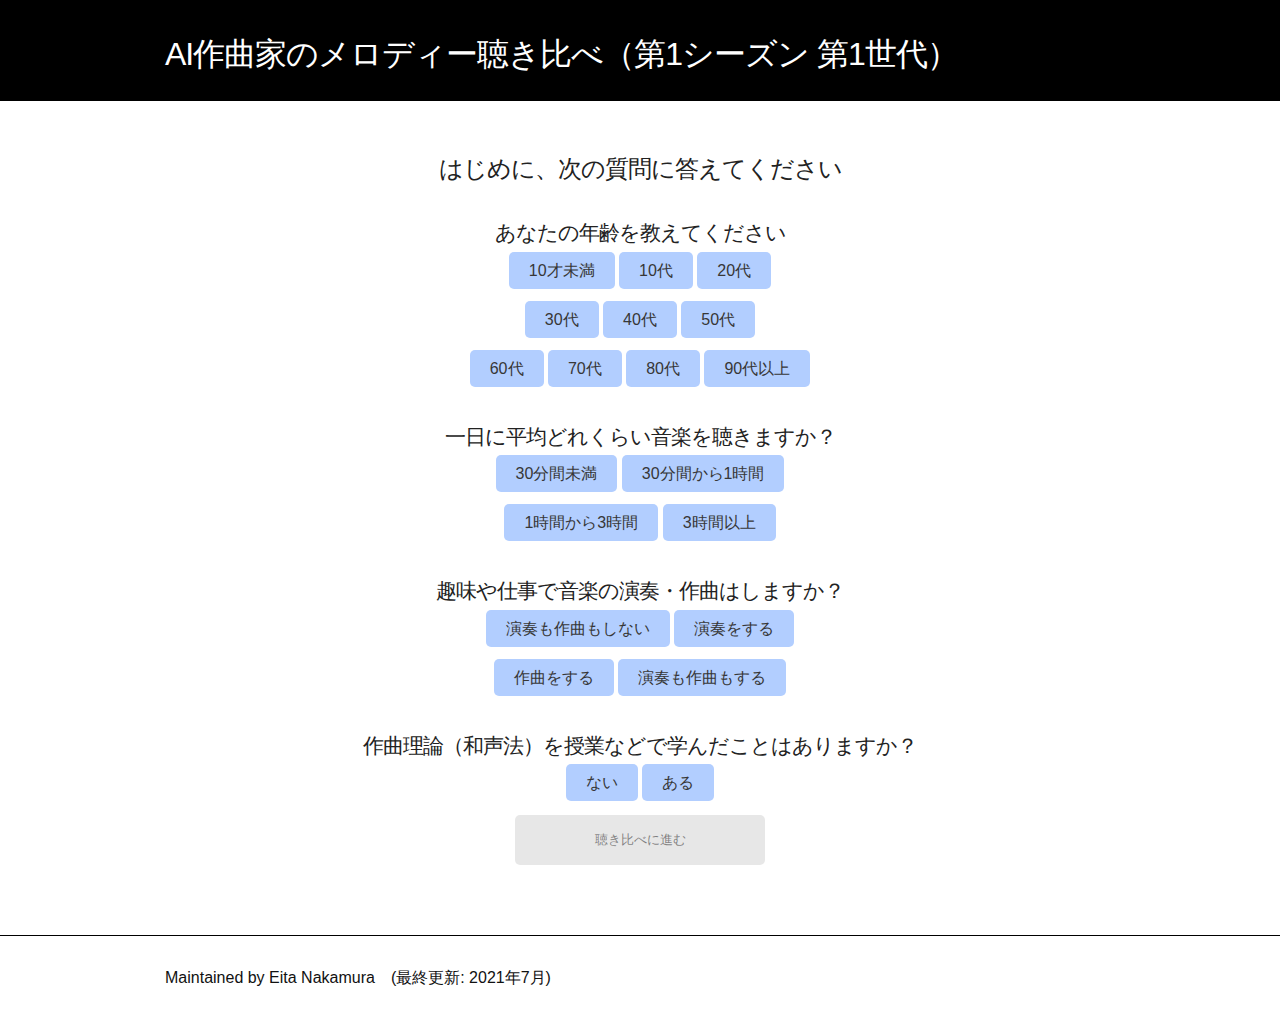
==== test.html @ 58c60649 "Add files via upload" ====
<!DOCTYPE html>
<html>

<head>
	<meta charset='utf-8'>
	<meta http-equiv="X-UA-Compatible" content="chrome=1">
	<link rel="stylesheet" type="text/css" media="screen" href="stylesheets/stylesheet.css">

	<title>test</title>

	<style>
		ul.pub {line-height: 20px;}
		ul.pub li {margin-bottom: 10px;}
		ol.multi-column {float: left; width: 100%; line-height: 10px;}
		ol.multi-column li {float: left; width: 50%; margin-bottom: 10px;}

		.container {
			display: flex;
			justify-content: center;
		}

		.radiobutton {
			display: none;
		}
		label {
			background-color: transparent;
			padding: 10px 40px;
			border-radius: 5px;
		}

		#sendButton {
			background-color: #1e83ff;
			border-radius: 5px;
			border: none;
			outline: none;
			font-size:"4";
			color: white;
		}
		#sendButton:hover {
			background-color: #0f67d2;
			color: white;
		}
		#sendButton:disabled {
			background-color: rgba(20,20,20,0.1);
			color: rgba(20,20,20,0.5);
		}

		.radioQuestion {
			display: none;
		}
		.labelQuestion {
			background-color: #b2ceff;
			padding: 10px 20px;
			border-radius: 5px;
		}
		.radioQuestion:checked + .labelQuestion {
			background-color: #ff9372;
		}

	</style>

</head>

<body>

	<!-- HEADER -->
	<div id="header_wrap" class="outer" style="height: 100px;">
		<header class="inner">
			<h2><font color="#ffffff">AI作曲家のメロディー聴き比べ（第1シーズン 第1世代）</font></h2>
		</header>
	</div>

	<!-- MAIN CONTENT -->

	<div id="main_content_wrap" class="outer">
	<section id="main_content" class="inner">

	<div style="margin-left:auto; margin-right:auto; width:95%; text-align:center; padding: 0px 20px 20px 20px;">

		<h3 id="main_sentence">はじめに、次の質問に答えてください</h3>

		<div style="height:10px;"></div>

		<div class="container" style="margin-left:auto; margin-right:auto; width:100%; text-align:center; padding: 0px 0px;">

			<div id="boxA" class="radiobox" style="width:40%; background-color:#eeeeee; text-align:center; justify-content: center;" hidden>
				<h3>A</h3>
				<img id="faceA" src="Mugao.png" height="160" alt="Picture"/>
				<div></div>
				<div><audio id="Audio1A" controls preload="metadata" src="">エラー</audio><br></div>
				<div style="height:30px;"></div>
				<input id="radio1" class="radiobutton" name="selector" type="radio" value="A"/>
				<label id="label1" for="radio1">Aの方が良い</label>
				<div style="height:20px;"></div>
			</div>

			<div id="boxSpacer" style="width:5%;" hidden></div>

			<div id="boxB" class="radiobox" style="width:40%; background-color:#eeeeee; text-align:center; justify-content: center;" hidden>
				<h3>B</h3>
				<img id="faceB" src="Mugao.png" height="160" alt="Picture"/>
				<div></div>
				<div><audio id="Audio1B" controls preload="metadata" src="">エラー</audio><br></div>
				<div style="height:30px;"></div>
				<input id="radio2" class="radiobutton" name="selector" type="radio" value="B"/>
				<label id="label2" for="radio2">Bの方が良い</label>
				<div style="height:20px;"></div>
			</div>


			<div id="questionnare">

				<h4>あなたの年齢を教えてください</h4>
				<input id="radioQAge1" class="radioQuestion" name="age" type="radio" value="0"/>
				<label id="labelQAge1" class="labelQuestion" for="radioQAge1">10才未満</label>
				<input id="radioQAge2" class="radioQuestion" name="age" type="radio" value="10"/>
				<label id="labelQAge2" class="labelQuestion" for="radioQAge2">10代</label>
				<input id="radioQAge3" class="radioQuestion" name="age" type="radio" value="20"/>
				<label id="labelQAge3" class="labelQuestion" for="radioQAge3">20代</label>
				<div style="height:25px;"></div>
				<input id="radioQAge4" class="radioQuestion" name="age" type="radio" value="30"/>
				<label id="labelQAge4" class="labelQuestion" for="radioQAge4">30代</label>
				<input id="radioQAge5" class="radioQuestion" name="age" type="radio" value="40"/>
				<label id="labelQAge5" class="labelQuestion" for="radioQAge5">40代</label>
				<input id="radioQAge6" class="radioQuestion" name="age" type="radio" value="50"/>
				<label id="labelQAge6" class="labelQuestion" for="radioQAge6">50代</label>
				<input id="radioQAge7" class="radioQuestion" name="age" type="radio" value="60"/>
				<div style="height:25px;"></div>
				<label id="labelQAge7" class="labelQuestion" for="radioQAge7">60代</label>
				<input id="radioQAge8" class="radioQuestion" name="age" type="radio" value="70"/>
				<label id="labelQAge8" class="labelQuestion" for="radioQAge8">70代</label>
				<input id="radioQAge9" class="radioQuestion" name="age" type="radio" value="80"/>
				<label id="labelQAge9" class="labelQuestion" for="radioQAge9">80代</label>
				<input id="radioQAge10" class="radioQuestion" name="age" type="radio" value="90"/>
				<label id="labelQAge10" class="labelQuestion" for="radioQAge10">90代以上</label>

				<div style="height:30px;"></div>

				<h4>一日に平均どれくらい音楽を聴きますか？</h4>
				<input id="radioQListenTime1" class="radioQuestion" name="listenTime" type="radio" value="0"/>
				<label id="labelQListenTime1" class="labelQuestion" for="radioQListenTime1">30分間未満</label>
				<input id="radioQListenTime2" class="radioQuestion" name="listenTime" type="radio" value="1"/>
				<label id="labelQListenTime2" class="labelQuestion" for="radioQListenTime2">30分間から1時間</label>
				<div style="height:25px;"></div>
				<input id="radioQListenTime3" class="radioQuestion" name="listenTime" type="radio" value="2"/>
				<label id="labelQListenTime3" class="labelQuestion" for="radioQListenTime3">1時間から3時間</label>
				<input id="radioQListenTime4" class="radioQuestion" name="listenTime" type="radio" value="3"/>
				<label id="labe4QListenTime1" class="labelQuestion" for="radioQListenTime4">3時間以上</label>


				<div style="height:30px;"></div>

				<h4>趣味や仕事で音楽の演奏・作曲はしますか？</h4>
				<input id="radioQMusicActivity1" class="radioQuestion" name="musicActivity" type="radio" value="0"/>
				<label id="labelQMusicActivity1" class="labelQuestion" for="radioQMusicActivity1">演奏も作曲もしない</label>
				<input id="radioQMusicActivity2" class="radioQuestion" name="musicActivity" type="radio" value="1"/>
				<label id="labelQMusicActivity2" class="labelQuestion" for="radioQMusicActivity2">演奏をする</label>
				<div style="height:25px;"></div>
				<input id="radioQMusicActivity3" class="radioQuestion" name="musicActivity" type="radio" value="2"/>
				<label id="labelQMusicActivity3" class="labelQuestion" for="radioQMusicActivity3">作曲をする</label>
				<input id="radioQMusicActivity4" class="radioQuestion" name="musicActivity" type="radio" value="3"/>
				<label id="labelQMusicActivity4" class="labelQuestion" for="radioQMusicActivity4">演奏も作曲もする</label>

				<div style="height:30px;"></div>

				<h4>作曲理論（和声法）を授業などで学んだことはありますか？</h4>
				<input id="radioQHarmonyEducation1" class="radioQuestion" name="harmonyEducation" type="radio" value="0"/>
				<label id="labelQHarmonyEducation1" class="labelQuestion" for="radioQHarmonyEducation1">ない</label>
				<input id="radioQHarmonyEducation2" class="radioQuestion" name="harmonyEducation" type="radio" value="1"/>
				<label id="labelQHarmonyEducation2" class="labelQuestion" for="radioQHarmonyEducation2">ある</label>

			</div>


		</div>

		<div style="height:20px;"></div>

<!-- 		<input id="sendButton" type="button" value="結果を送る" style="width:250px; height:50px;" disabled/> -->
		<input id="sendButton" type="button" value="聴き比べに進む" style="width:250px; height:50px;" disabled/>


		<div style="height:10px;"></div>

		<div id="exit_sentence"></div>

	</div>

	<div style="height:20px;"></div>

	<div id="memo" hidden></div>

	</section>
	</div>

	<!-- FOOTER  -->
	<div id="footer_wrap" class="outer">
		<footer class="inner">
		<p class="copyright">Maintained by Eita Nakamura　(最終更新: 2021年7月)</p>
		</footer>
	</div>

	<script src="jquery.js"></script>
	<script src="test.js"></script>

</body>

</html>
---- stylesheets/stylesheet.css ----
/*******************************************************************************
Slate Theme for GitHub Pages
by Jason Costello, @jsncostello
*******************************************************************************/

@import url(github-light.css);

/*******************************************************************************
MeyerWeb Reset
*******************************************************************************/

html, body, div, span, applet, object, iframe,
h1, h2, h3, h4, h5, h6, p, blockquote, pre,
a, abbr, acronym, address, big, cite, code,
del, dfn, em, img, ins, kbd, q, s, samp,
small, strike, strong, tt, var,
b, u, i, center,
dl, dt, dd, ol, ul, li,
fieldset, form, label, legend,
table, caption, tbody, tfoot, thead, tr, th, td,
article, aside, canvas, details, embed,
figure, figcaption, footer, header, hgroup,
menu, nav, output, ruby, section, summary,
time, mark, audio, video {
  margin: 0;
  padding: 0;
  border: 0;
  font: inherit;
  vertical-align: baseline;
}

/* HTML5 display-role reset for older browsers */
article, aside, details, figcaption, figure,
footer, header, hgroup, menu, nav, section {
  display: block;
}

ol, ul {
  list-style: none;
}

table {
  border-collapse: collapse;
  border-spacing: 0;
}

/*******************************************************************************
Theme Styles
*******************************************************************************/

body {
  box-sizing: border-box;
  color:#373737;
  background: #fff;
  font-size: 16px;
  font-weight: 300;
  font-family: 'Myriad Pro', Calibri, Helvetica, Arial, sans-serif;
  line-height: 1.5;
  -webkit-font-smoothing: antialiased;
}

#header_wrap {
  background: #000;
}

#main_content_wrap {
  background: #fff;
  border-top: 1px solid #000;
  border-bottom: 1px solid #000;
}

#footer_wrap {
  background: #fff;
}

#project_title {
  margin: 0;
  color: #fff;
  font-size: 42px;
  font-weight: 300;
}

footer p {
  color: #111111;
}

h1, h2, h3, h4, h5, h6 {
  margin: 10px 0;
  font-weight: 300;
  color:#222222;
  font-family: Helvetica, 'Calibri', Helvetica, Arial, sans-serif;
  letter-spacing: -1px;
}

h1 {
  font-size: 36px;
  font-weight: 350;
}

h2 {
  padding-bottom: 10px;
  font-size: 32px;
  font-weight: 350;
}

h3 {
  font-size: 24px;
}

h4 {
  font-size: 21px;
}

h5 {
  font-size: 18px;
}

h6 {
  font-size: 16px;
}

p {
  margin: 10px 0 15px 0;
}

a {
  text-decoration: none;
  color: #00205B;
  text-shadow: none;

  transition: color 0.5s ease;
  transition: text-shadow 0.5s ease;
  -webkit-transition: color 0.5s ease;
  -webkit-transition: text-shadow 0.5s ease;
  -moz-transition: color 0.5s ease;
  -moz-transition: text-shadow 0.5s ease;
  -o-transition: color 0.5s ease;
  -o-transition: text-shadow 0.5s ease;
  -ms-transition: color 0.5s ease;
  -ms-transition: text-shadow 0.5s ease;
}

a:hover, a:focus {text-decoration: underline;}

footer a {
  color: #00205B;
  text-decoration: underline;
}

em {
  font-style: italic;
}

strong {
  font-weight: bold;
}

img {
  position: relative;
  margin: 0 auto;
  max-width: 900px;
  padding: 0px;
  margin: 20px 20px 20px 20px;
}

p img {
  display: inline;
  margin: 0;
  padding: 0;
  vertical-align: middle;
  text-align: center;
  border: none;
}

pre, code {
  width: 100%;
  color: #222;
  background-color: #fff;

  font-family: Monaco, "Bitstream Vera Sans Mono", "Lucida Console", Terminal, monospace;
  font-size: 14px;

  border-radius: 2px;
  -moz-border-radius: 2px;
  -webkit-border-radius: 2px;
}

pre {
  width: 100%;
  padding: 10px;
  box-shadow: 0 0 10px rgba(0,0,0,.1);
  overflow: auto;
}

code {
  padding: 3px;
  margin: 0 3px;
  box-shadow: 0 0 10px rgba(0,0,0,.1);
}

pre code {
  display: block;
  box-shadow: none;
}

blockquote {
  color: #666;
  margin-bottom: 20px;
  padding: 0 0 0 20px;
  border-left: 3px solid #bbb;
}


ul, ol, dl {
  margin-bottom: 15px
}

ul {
  list-style-position: inside;
  list-style: disc;
  padding-left: 20px;
}

ol {
  list-style-position: inside;
  list-style: decimal;
  padding-left: 20px;
}

dl dt {
  font-weight: bold;
}

dl dd {
  padding-left: 20px;
  font-style: italic;
}

dl p {
  padding-left: 20px;
  font-style: italic;
}

hr {
  height: 1px;
  margin-bottom: 5px;
  border: none;
  background: url('../images/bg_hr.png') repeat-x center;
}

table {
  border: 1px solid #373737;
  margin-bottom: 20px;
  text-align: left;
 }

th {
  font-family: 'Lucida Grande', 'Helvetica Neue', Helvetica, Arial, sans-serif;
  padding: 10px;
  background: #373737;
  color: #fff;
 }

td {
  padding: 10px;
  border: 1px solid #373737;
 }

form {
  background: #f2f2f2;
  padding: 20px;
}

/*******************************************************************************
Full-Width Styles
*******************************************************************************/

.outer {
  width: 100%;
}

.inner {
  position: relative;
  max-width: 950px;
  padding: 20px 10px;
  margin: 0 auto;
}

#forkme_banner {
  display: block;
  position: absolute;
  top:0;
  right: 10px;
  z-index: 10;
  padding: 10px 50px 10px 10px;
  color: #fff;
  background: url('../images/blacktocat.png') #0090ff no-repeat 95% 50%;
  font-weight: 700;
  box-shadow: 0 0 10px rgba(0,0,0,.5);
  border-bottom-left-radius: 2px;
  border-bottom-right-radius: 2px;
}

#header_wrap .inner {
  padding: 20px 10px 10px 10px;
}

#project_tagline {
  color: #fff;
  font-size: 24px;
  font-weight: 300;
  background: none;
  text-shadow: #111 0px 0px 10px;
}

#downloads {
  position: absolute;
  width: 210px;
  z-index: 10;
  bottom: -40px;
  right: 0;
  height: 70px;
  background: url('../images/icon_download.png') no-repeat 0% 90%;
}

.zip_download_link {
  display: block;
  float: right;
  width: 90px;
  height:70px;
  text-indent: -5000px;
  overflow: hidden;
  background: url(../images/sprite_download.png) no-repeat bottom left;
}

.tar_download_link {
  display: block;
  float: right;
  width: 90px;
  height:70px;
  text-indent: -5000px;
  overflow: hidden;
  background: url(../images/sprite_download.png) no-repeat bottom right;
  margin-left: 10px;
}

.zip_download_link:hover {
  background: url(../images/sprite_download.png) no-repeat top left;
}

.tar_download_link:hover {
  background: url(../images/sprite_download.png) no-repeat top right;
}


#main_content {
  padding-top: 40px;
}


/*******************************************************************************
Small Device Styles
*******************************************************************************/

@media screen and (max-width: 600px) {
  body {
    zoom: 1.5;
    font-size:18px;
  }

  #downloads {
    display: none;
  }

  .inner {
    min-width: 320px;
    max-width: 800px;
  }

  #project_title {
  font-size: 32px;
  }

  h1 {
    font-size: 28px;
  }

  h2 {
    font-size: 24px;
  }

  h3 {
    font-size: 21px;
  }

  h4 {
    font-size: 18px;
  }

  h5 {
    font-size: 14px;
  }

  h6 {
    font-size: 12px;
  }

  code, pre {
    min-width: 320px;
    max-width: 800px;
    font-size: 11px;
  }

}
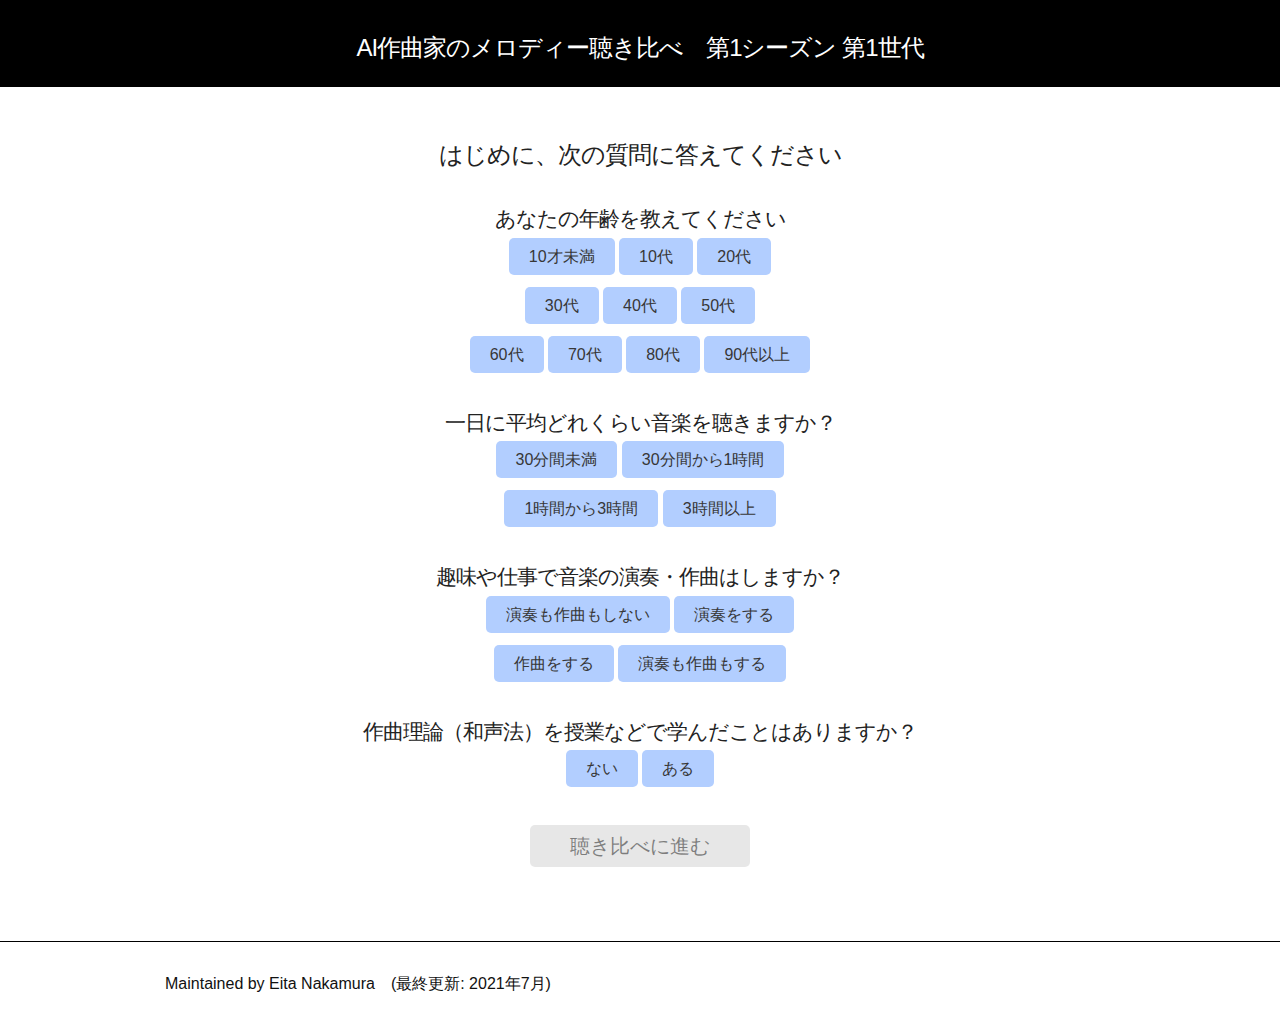
==== commit 1acb450c: "Add files via upload" ====
--- a/test.html
+++ b/test.html
@@ -26,23 +26,36 @@
 			background-color: transparent;
 			padding: 10px 40px;
 			border-radius: 5px;
+			cursor : pointer;
 		}
 
 		#sendButton {
+			display: none;
 			background-color: #1e83ff;
 			border-radius: 5px;
 			border: none;
 			outline: none;
-			font-size:"4";
+			font-size:15pt;
 			color: white;
-		}
-		#sendButton:hover {
+			cursor : pointer;
+		}
+
+		#labelSendButton {
+			background-color: #1e83ff;
+			border-radius: 5px;
+			border: none;
+			outline: none;
+			font-size:15pt;
+			color: white;
+			cursor : pointer;
+		}
+		#labelSendButton:hover {
 			background-color: #0f67d2;
-			color: white;
-		}
-		#sendButton:disabled {
+		}
+		input:disabled[type=button] + #labelSendButton {
 			background-color: rgba(20,20,20,0.1);
 			color: rgba(20,20,20,0.5);
+			cursor : default;
 		}
 
 		.radioQuestion {
@@ -64,9 +77,9 @@
 <body>
 
 	<!-- HEADER -->
-	<div id="header_wrap" class="outer" style="height: 100px;">
+	<div id="header_wrap" class="outer" style="text-align:center;">
 		<header class="inner">
-			<h2><font color="#ffffff">AI作曲家のメロディー聴き比べ（第1シーズン 第1世代）</font></h2>
+			<h3><font color="#ffffff">AI作曲家のメロディー聴き比べ　第1シーズン 第1世代</font></h3>
 		</header>
 	</div>
 
@@ -169,18 +182,19 @@
 				<input id="radioQHarmonyEducation2" class="radioQuestion" name="harmonyEducation" type="radio" value="1"/>
 				<label id="labelQHarmonyEducation2" class="labelQuestion" for="radioQHarmonyEducation2">ある</label>
 
+				<div style="height:20px;"></div>
+
 			</div>
 
 
 		</div>
 
+		<div style="height:30px;"></div>
+
+		<input id="sendButton" type="button" name="sendButton" value="聴き比べに進む" disabled/>
+		<label id="labelSendButton" for="sendButton">聴き比べに進む</label>
+
 		<div style="height:20px;"></div>
-
-<!-- 		<input id="sendButton" type="button" value="結果を送る" style="width:250px; height:50px;" disabled/> -->
-		<input id="sendButton" type="button" value="聴き比べに進む" style="width:250px; height:50px;" disabled/>
-
-
-		<div style="height:10px;"></div>
 
 		<div id="exit_sentence"></div>
 
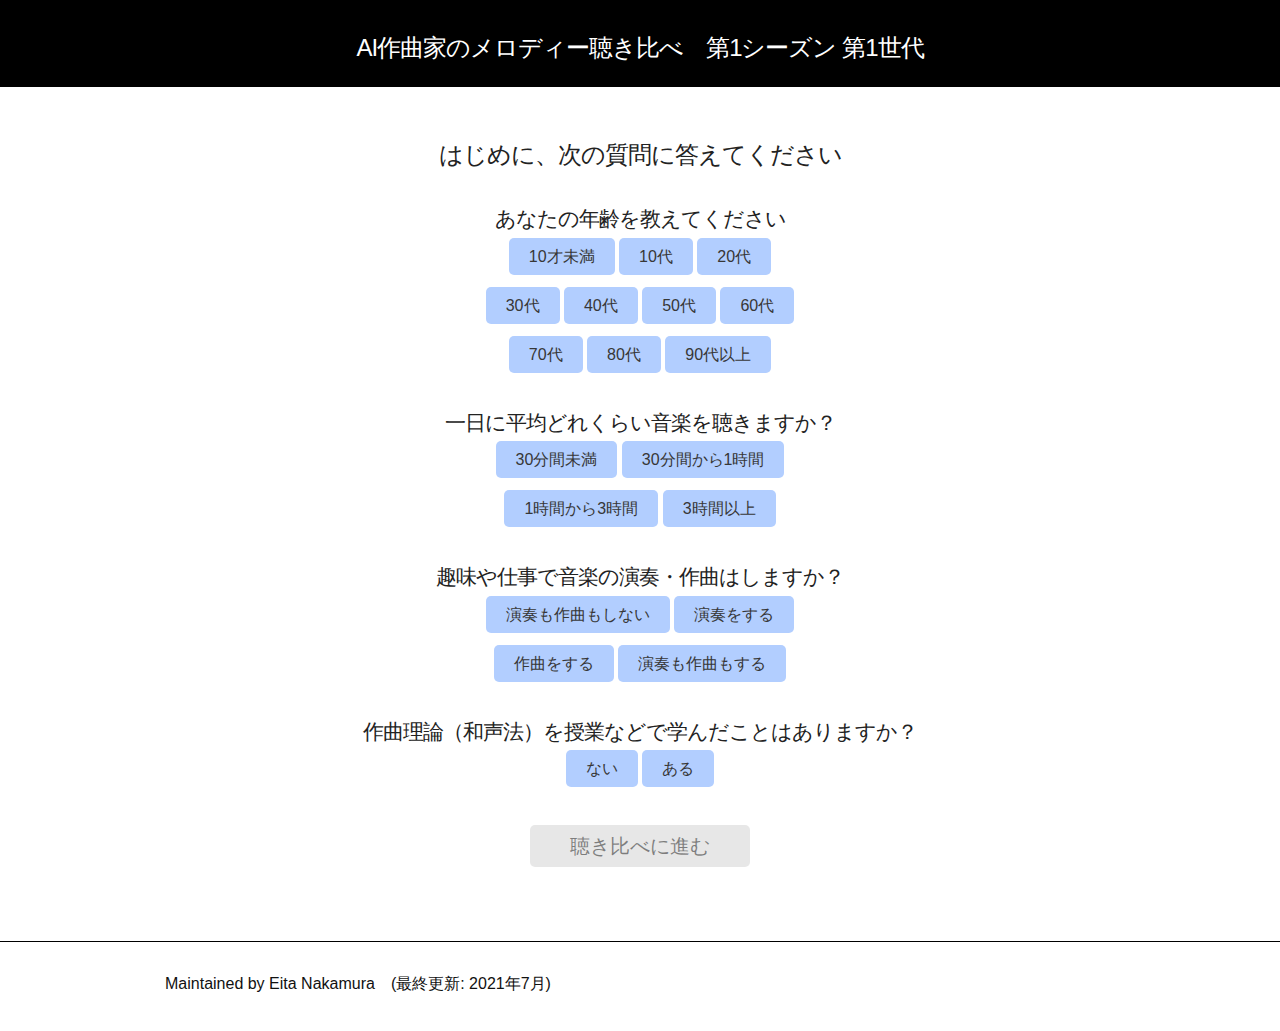
==== commit d33e335e: "Add files via upload" ====
--- a/test.html
+++ b/test.html
@@ -70,6 +70,25 @@
 			background-color: #ff9372;
 		}
 
+		.box-clickable {
+			cursor : pointer;
+		}
+		.box-notclickable {
+			cursor : default;
+		}
+
+
+		.rating{
+			color: #D2D2D2;
+			font-size: 18px;
+			cursor: pointer;
+		}
+		
+		.star-color{
+			color: #F8C601;
+		}
+
+
 	</style>
 
 </head>
@@ -96,27 +115,69 @@
 
 		<div class="container" style="margin-left:auto; margin-right:auto; width:100%; text-align:center; padding: 0px 0px;">
 
-			<div id="boxA" class="radiobox" style="width:40%; background-color:#eeeeee; text-align:center; justify-content: center;" hidden>
-				<h3>A</h3>
-				<img id="faceA" src="Mugao.png" height="160" alt="Picture"/>
-				<div></div>
-				<div><audio id="Audio1A" controls preload="metadata" src="">エラー</audio><br></div>
-				<div style="height:30px;"></div>
-				<input id="radio1" class="radiobutton" name="selector" type="radio" value="A"/>
-				<label id="label1" for="radio1">Aの方が良い</label>
+			<div id="boxAContainer" style="width:40%; text-align:center; justify-content: center;" hidden>
+				<div id="boxA" class="radiobox box-clickable" style="width:100%; background-color:#eeeeee; text-align:center; justify-content: center;">
+					<h2>A</h2>
+					<img id="faceA" src="Mugao.png" height="160" alt="Picture" style="background-color:#eeeeee;"/>
+					<div></div>
+					<div><audio id="Audio1A" controls preload="metadata" src="">エラー</audio><br></div>
+					<div style="height:50px;"></div>
+					<input id="radio1" class="radiobutton" name="selector" type="radio" value="A"/>
+					<label id="label1" for="radio1">Aの方が良い</label>
+					<div style="height:20px;"></div>
+				</div>
+				<div style="height:20px;"></div>
+				<div>
+					<div class="rating" style="">
+						<span>
+							<i class="starA star-nocolor" id="starA01">★</i>
+							<i class="starA star-nocolor" id="starA02">★</i>
+							<i class="starA star-nocolor" id="starA03">★</i>
+							<i class="starA star-nocolor" id="starA04">★</i>
+							<i class="starA star-nocolor" id="starA05">★</i>
+							<i class="starA star-nocolor" id="starA06">★</i>
+							<i class="starA star-nocolor" id="starA07">★</i>
+							<i class="starA star-nocolor" id="starA08">★</i>
+							<i class="starA star-nocolor" id="starA09">★</i>
+							<i class="starA star-nocolor" id="starA10">★</i>
+						</span>
+					</div>
+					<div id="popup_descriptionA">曲を評価（任意）</div>
+				</div>
 				<div style="height:20px;"></div>
 			</div>
 
 			<div id="boxSpacer" style="width:5%;" hidden></div>
 
-			<div id="boxB" class="radiobox" style="width:40%; background-color:#eeeeee; text-align:center; justify-content: center;" hidden>
-				<h3>B</h3>
-				<img id="faceB" src="Mugao.png" height="160" alt="Picture"/>
-				<div></div>
-				<div><audio id="Audio1B" controls preload="metadata" src="">エラー</audio><br></div>
-				<div style="height:30px;"></div>
-				<input id="radio2" class="radiobutton" name="selector" type="radio" value="B"/>
-				<label id="label2" for="radio2">Bの方が良い</label>
+			<div id="boxBContainer" style="width:40%; text-align:center; justify-content: center;" hidden>
+				<div id="boxB" class="radiobox box-clickable" style="width:100%; background-color:#eeeeee; text-align:center; justify-content: center;">
+					<h2>B</h2>
+					<img id="faceB" src="Mugao.png" height="160" alt="Picture" style="background-color:#eeeeee;"/>
+					<div></div>
+					<div><audio id="Audio1B" controls preload="metadata" src="">エラー</audio><br></div>
+					<div style="height:50px;"></div>
+					<input id="radio2" class="radiobutton" name="selector" type="radio" value="B"/>
+					<label id="label2" for="radio2">Bの方が良い</label>
+					<div style="height:20px;"></div>
+				</div>
+				<div style="height:20px;"></div>
+				<div>
+					<div class="rating" style="">
+						<span>
+							<i class="starB star-nocolor" id="starB01">★</i>
+							<i class="starB star-nocolor" id="starB02">★</i>
+							<i class="starB star-nocolor" id="starB03">★</i>
+							<i class="starB star-nocolor" id="starB04">★</i>
+							<i class="starB star-nocolor" id="starB05">★</i>
+							<i class="starB star-nocolor" id="starB06">★</i>
+							<i class="starB star-nocolor" id="starB07">★</i>
+							<i class="starB star-nocolor" id="starB08">★</i>
+							<i class="starB star-nocolor" id="starB09">★</i>
+							<i class="starB star-nocolor" id="starB10">★</i>
+						</span>
+					</div>
+					<div id="popup_descriptionB">曲を評価（任意）</div>
+				</div>
 				<div style="height:20px;"></div>
 			</div>
 
@@ -138,8 +199,8 @@
 				<input id="radioQAge6" class="radioQuestion" name="age" type="radio" value="50"/>
 				<label id="labelQAge6" class="labelQuestion" for="radioQAge6">50代</label>
 				<input id="radioQAge7" class="radioQuestion" name="age" type="radio" value="60"/>
-				<div style="height:25px;"></div>
 				<label id="labelQAge7" class="labelQuestion" for="radioQAge7">60代</label>
+				<div style="height:25px;"></div>
 				<input id="radioQAge8" class="radioQuestion" name="age" type="radio" value="70"/>
 				<label id="labelQAge8" class="labelQuestion" for="radioQAge8">70代</label>
 				<input id="radioQAge9" class="radioQuestion" name="age" type="radio" value="80"/>
